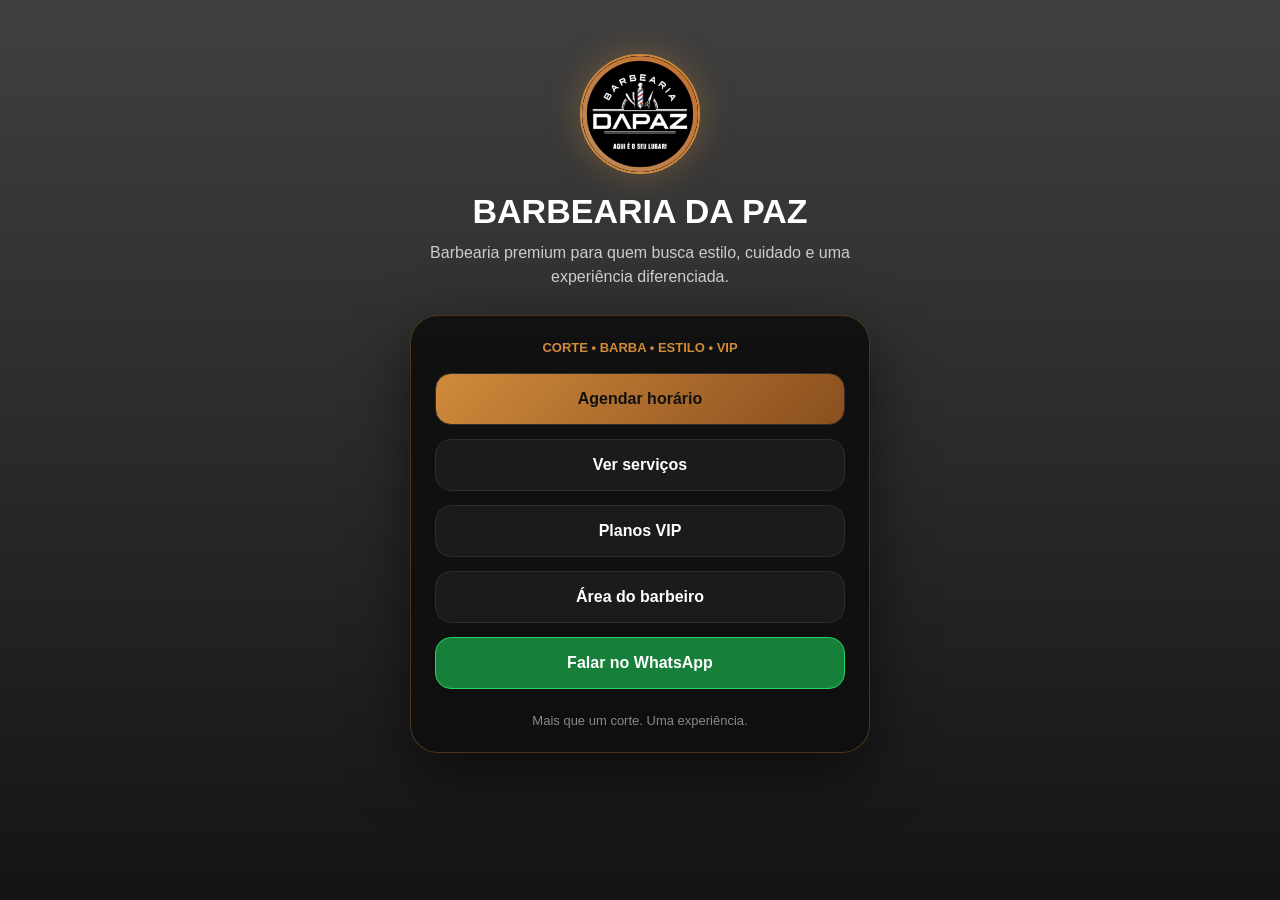
==== index.html @ eeb08673 "Initial commit" ====
<!DOCTYPE html>
<html lang="pt-BR">
<head>
<meta charset="UTF-8">
<meta name="viewport" content="width=device-width, initial-scale=1.0">

<title>Barbearia Da Paz</title>

<style>

*{
  margin:0;
  padding:0;
  box-sizing:border-box;
  font-family:Arial,sans-serif;
}

body{

  min-height:100vh;

  background:
  linear-gradient(rgba(0,0,0,.75),rgba(0,0,0,.92)),
  url("https://images.unsplash.com/photo-1585747860715-2ba37e788b70") center/cover;

  color:white;

  padding:24px;
}

.container{
  max-width:460px;
  margin:auto;
}

.logo{

  width:120px;
  height:120px;

  margin:30px auto 18px;

  border-radius:50%;

  overflow:hidden;

  border:2px solid #d08a3a;

  background:#111;

  box-shadow:0 0 35px rgba(208,138,58,.35);
}

.logo img{

  width:100%;
  height:100%;

  object-fit:cover;

  display:block;
}

h1{

  text-align:center;

  font-size:34px;

  margin-bottom:10px;
}

.subtitle{

  text-align:center;

  color:#ccc;

  margin-bottom:26px;

  line-height:1.5;
}

.card{

  background:rgba(15,15,15,.94);

  border:1px solid rgba(208,138,58,.3);

  border-radius:28px;

  padding:24px;

  box-shadow:0 20px 60px rgba(0,0,0,.55);
}

.badge{

  text-align:center;

  color:#d08a3a;

  font-size:13px;

  font-weight:bold;

  margin-bottom:18px;
}

.buttons{

  display:flex;

  flex-direction:column;

  gap:14px;
}

.btn{

  text-decoration:none;

  color:white;

  background:#1b1b1b;

  border:1px solid #2e2e2e;

  padding:16px;

  border-radius:16px;

  text-align:center;

  font-weight:bold;

  transition:.2s;
}

.btn:hover{
  transform:translateY(-2px);
}

.primary{

  background:linear-gradient(135deg,#d08a3a,#8a4f1f);

  color:#111;
}

.whatsapp{

  background:#16803a;

  border-color:#25d366;
}

.footer{

  text-align:center;

  margin-top:24px;

  color:#888;

  font-size:13px;
}

</style>
</head>

<body>

<div class="container">

  <div class="logo">
    <img src="assets/logo.png" alt="Logo Barbearia Da Paz">
  </div>

  <h1>BARBEARIA DA PAZ</h1>

  <p class="subtitle">
    Barbearia premium para quem busca estilo, cuidado e uma experiência diferenciada.
  </p>

  <div class="card">

    <p class="badge">
      CORTE • BARBA • ESTILO • VIP
    </p>

    <div class="buttons">

      <a href="agendamento.html" class="btn primary">
        Agendar horário
      </a>

      <a href="servicos.html" class="btn">
        Ver serviços
      </a>

      <a href="vip.html" class="btn">
        Planos VIP
      </a>

      <a href="login.html" class="btn">
        Área do barbeiro
      </a>

      <a
        href="https://wa.me/5591982041321"
        class="btn whatsapp"
      >
        Falar no WhatsApp
      </a>

    </div>

    <p class="footer">
      Mais que um corte. Uma experiência.
    </p>

  </div>

</div>

</body>
</html>
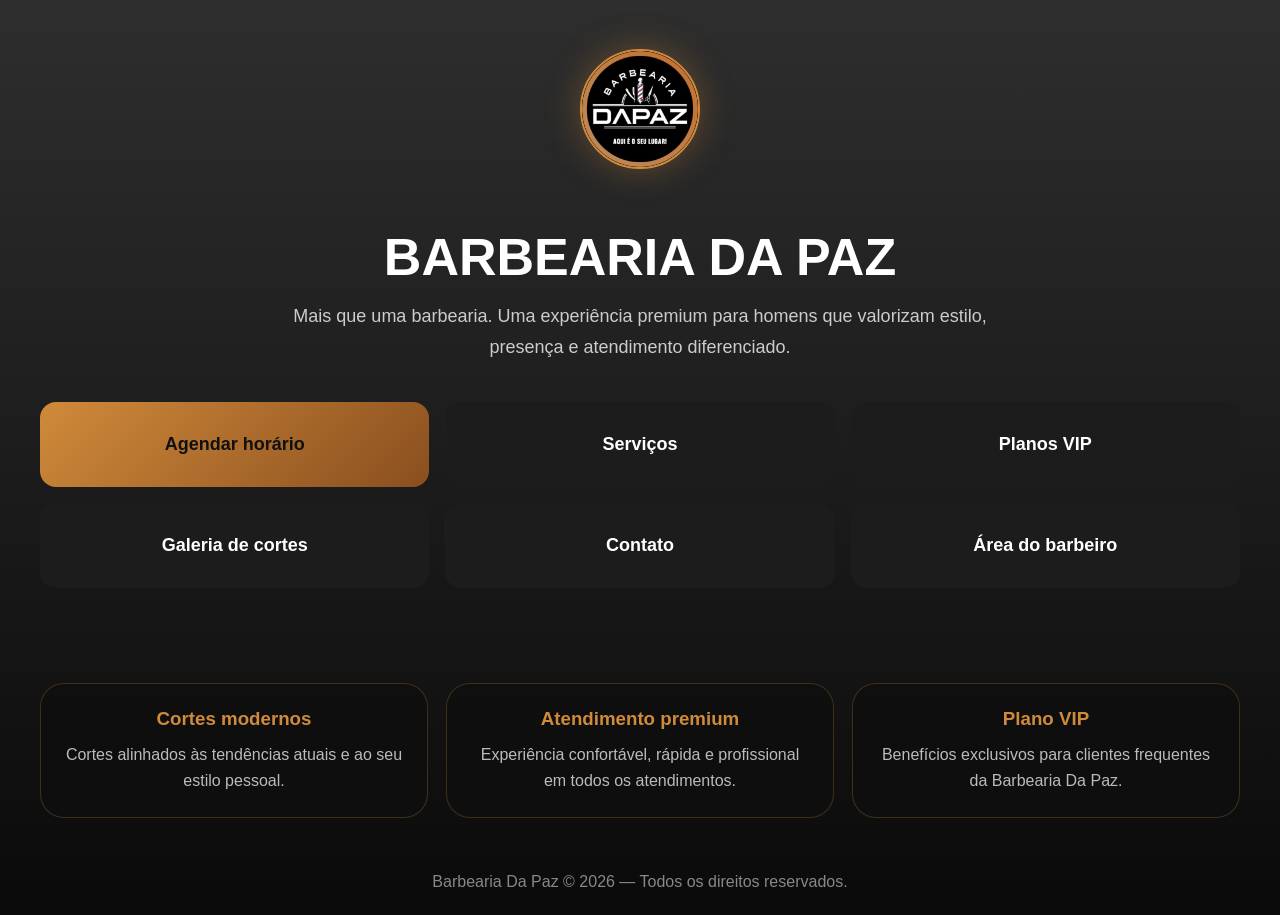
==== commit c41b28d2: "barbearia 86%" ====
--- a/index.html
+++ b/index.html
@@ -6,164 +6,128 @@
 
 <title>Barbearia Da Paz</title>
 
+<link rel="stylesheet" href="style.css">
+
 <style>
 
-*{
-  margin:0;
-  padding:0;
-  box-sizing:border-box;
-  font-family:Arial,sans-serif;
-}
-
-body{
-
-  min-height:100vh;
-
-  background:
-  linear-gradient(rgba(0,0,0,.75),rgba(0,0,0,.92)),
-  url("https://images.unsplash.com/photo-1585747860715-2ba37e788b70") center/cover;
-
+.hero{
+  text-align:center;
+  padding:40px 0;
+}
+
+.hero h1{
+  font-size:52px;
+  margin-bottom:14px;
+}
+
+.hero p{
+  color:#ccc;
+  max-width:700px;
+  margin:auto;
+  line-height:1.7;
+  font-size:18px;
+}
+
+.buttons{
+  display:grid;
+  grid-template-columns:repeat(3,1fr);
+  gap:16px;
+  margin-top:40px;
+}
+
+.btn{
+  display:flex;
+  align-items:center;
+  justify-content:center;
+  min-height:85px;
+  font-size:18px;
+  position:relative;
+  overflow:hidden;
+}
+
+.btn::before{
+  content:"";
+  position:absolute;
+  inset:0;
+
+  background:linear-gradient(
+    120deg,
+    transparent,
+    rgba(255,255,255,.12),
+    transparent
+  );
+
+  transform:translateX(-100%);
+  transition:.6s;
+}
+
+.btn:hover::before{
+  transform:translateX(100%);
+}
+
+.btn:hover{
+  transform:translateY(-5px) scale(1.02);
+}
+
+.primary{
+  background:linear-gradient(135deg,#d08a3a,#8a4f1f);
+  color:#111;
+}
+
+.secondary{
+  background:#1c1c1c;
   color:white;
-
+}
+
+.info-grid{
+  display:grid;
+  grid-template-columns:repeat(3,1fr);
+  gap:18px;
+  margin-top:55px;
+}
+
+.info-card{
+  background:rgba(15,15,15,.95);
+  border:1px solid rgba(208,138,58,.25);
+  border-radius:24px;
   padding:24px;
-}
-
-.container{
-  max-width:460px;
-  margin:auto;
-}
-
-.logo{
-
-  width:120px;
-  height:120px;
-
-  margin:30px auto 18px;
-
-  border-radius:50%;
-
-  overflow:hidden;
-
-  border:2px solid #d08a3a;
-
-  background:#111;
-
-  box-shadow:0 0 35px rgba(208,138,58,.35);
-}
-
-.logo img{
-
-  width:100%;
-  height:100%;
-
-  object-fit:cover;
-
-  display:block;
-}
-
-h1{
-
   text-align:center;
-
-  font-size:34px;
-
-  margin-bottom:10px;
-}
-
-.subtitle{
-
+  transition:.3s;
+}
+
+.info-card:hover{
+  transform:translateY(-6px);
+  border-color:#d08a3a;
+  box-shadow:0 20px 60px rgba(0,0,0,.45);
+}
+
+.info-card h3{
+  color:#d08a3a;
+  margin-bottom:12px;
+}
+
+.info-card p{
+  color:#bbb;
+  line-height:1.6;
+}
+
+.footer{
   text-align:center;
-
-  color:#ccc;
-
-  margin-bottom:26px;
-
-  line-height:1.5;
-}
-
-.card{
-
-  background:rgba(15,15,15,.94);
-
-  border:1px solid rgba(208,138,58,.3);
-
-  border-radius:28px;
-
-  padding:24px;
-
-  box-shadow:0 20px 60px rgba(0,0,0,.55);
-}
-
-.badge{
-
-  text-align:center;
-
-  color:#d08a3a;
-
-  font-size:13px;
-
-  font-weight:bold;
-
-  margin-bottom:18px;
-}
-
-.buttons{
-
-  display:flex;
-
-  flex-direction:column;
-
-  gap:14px;
-}
-
-.btn{
-
-  text-decoration:none;
-
-  color:white;
-
-  background:#1b1b1b;
-
-  border:1px solid #2e2e2e;
-
-  padding:16px;
-
-  border-radius:16px;
-
-  text-align:center;
-
-  font-weight:bold;
-
-  transition:.2s;
-}
-
-.btn:hover{
-  transform:translateY(-2px);
-}
-
-.primary{
-
-  background:linear-gradient(135deg,#d08a3a,#8a4f1f);
-
-  color:#111;
-}
-
-.whatsapp{
-
-  background:#16803a;
-
-  border-color:#25d366;
-}
-
-.footer{
-
-  text-align:center;
-
-  margin-top:24px;
-
+  margin-top:55px;
   color:#888;
-
-  font-size:13px;
+}
+
+@media(max-width:900px){
+
+  .buttons,
+  .info-grid{
+    grid-template-columns:1fr;
+  }
+
+  .hero h1{
+    font-size:38px;
+  }
+
 }
 
 </style>
@@ -177,16 +141,12 @@
     <img src="assets/logo.png" alt="Logo Barbearia Da Paz">
   </div>
 
-  <h1>BARBEARIA DA PAZ</h1>
-
-  <p class="subtitle">
-    Barbearia premium para quem busca estilo, cuidado e uma experiência diferenciada.
-  </p>
-
-  <div class="card">
-
-    <p class="badge">
-      CORTE • BARBA • ESTILO • VIP
+  <div class="hero">
+
+    <h1>BARBEARIA DA PAZ</h1>
+
+    <p>
+      Mais que uma barbearia. Uma experiência premium para homens que valorizam estilo, presença e atendimento diferenciado.
     </p>
 
     <div class="buttons">
@@ -195,32 +155,61 @@
         Agendar horário
       </a>
 
-      <a href="servicos.html" class="btn">
-        Ver serviços
-      </a>
-
-      <a href="vip.html" class="btn">
+      <a href="servicos.html" class="btn secondary">
+        Serviços
+      </a>
+
+      <a href="vip.html" class="btn secondary">
         Planos VIP
       </a>
 
-      <a href="login.html" class="btn">
+      <a href="galeria.html" class="btn secondary">
+        Galeria de cortes
+      </a>
+
+      <a href="contato.html" class="btn secondary">
+        Contato
+      </a>
+
+      <a href="login.html" class="btn secondary">
         Área do barbeiro
       </a>
 
-      <a
-        href="https://wa.me/5591982041321"
-        class="btn whatsapp"
-      >
-        Falar no WhatsApp
-      </a>
-
-    </div>
-
-    <p class="footer">
-      Mais que um corte. Uma experiência.
-    </p>
+    </div>
 
   </div>
+
+  <div class="info-grid">
+
+    <div class="info-card">
+      <h3>Cortes modernos</h3>
+
+      <p>
+        Cortes alinhados às tendências atuais e ao seu estilo pessoal.
+      </p>
+    </div>
+
+    <div class="info-card">
+      <h3>Atendimento premium</h3>
+
+      <p>
+        Experiência confortável, rápida e profissional em todos os atendimentos.
+      </p>
+    </div>
+
+    <div class="info-card">
+      <h3>Plano VIP</h3>
+
+      <p>
+        Benefícios exclusivos para clientes frequentes da Barbearia Da Paz.
+      </p>
+    </div>
+
+  </div>
+
+  <p class="footer">
+    Barbearia Da Paz © 2026 — Todos os direitos reservados.
+  </p>
 
 </div>
 
--- a/style.css
+++ b/style.css
@@ -0,0 +1,199 @@
+*{
+  margin:0;
+  padding:0;
+  box-sizing:border-box;
+  font-family:Arial,sans-serif;
+}
+
+body{
+  min-height:100vh;
+
+  background:
+  linear-gradient(rgba(0,0,0,.82),rgba(0,0,0,.96)),
+  url("https://images.unsplash.com/photo-1503951914875-452162b0f3f1") center/cover fixed;
+
+  color:white;
+
+  padding:24px;
+}
+
+.container{
+  max-width:1200px;
+  margin:auto;
+
+  animation:entrada .8s ease;
+}
+
+@keyframes entrada{
+
+  from{
+    opacity:0;
+    transform:translateY(30px);
+  }
+
+  to{
+    opacity:1;
+    transform:translateY(0);
+  }
+
+}
+
+.logo{
+
+  width:120px;
+  height:120px;
+
+  margin:25px auto 18px;
+
+  border-radius:50%;
+
+  overflow:hidden;
+
+  border:2px solid #d08a3a;
+
+  background:#111;
+
+  box-shadow:0 0 35px rgba(208,138,58,.35);
+
+  animation:pulse 2.5s infinite;
+}
+
+.logo img{
+
+  width:100%;
+  height:100%;
+
+  object-fit:cover;
+
+  display:block;
+}
+
+@keyframes pulse{
+
+  0%{
+    box-shadow:0 0 20px rgba(208,138,58,.25);
+  }
+
+  50%{
+    box-shadow:0 0 55px rgba(208,138,58,.6);
+  }
+
+  100%{
+    box-shadow:0 0 20px rgba(208,138,58,.25);
+  }
+
+}
+
+h1{
+  text-align:center;
+  margin-bottom:10px;
+}
+
+.subtitle{
+
+  text-align:center;
+
+  color:#ccc;
+
+  margin-bottom:24px;
+
+  line-height:1.6;
+}
+
+.card,
+.plan,
+.service,
+.lista{
+
+  background:rgba(15,15,15,.95);
+
+  border:1px solid rgba(208,138,58,.28);
+
+  border-radius:28px;
+
+  padding:24px;
+
+  transition:.35s;
+}
+
+.card:hover,
+.plan:hover,
+.service:hover{
+
+  transform:translateY(-6px);
+
+  border-color:#d08a3a;
+
+  box-shadow:0 20px 60px rgba(0,0,0,.55);
+}
+
+.btn,
+button{
+
+  border:none;
+
+  padding:16px;
+
+  border-radius:16px;
+
+  font-weight:bold;
+
+  cursor:pointer;
+
+  transition:.25s;
+
+  text-decoration:none;
+}
+
+.btn:hover,
+button:hover{
+
+  transform:translateY(-3px);
+}
+
+.primary{
+
+  background:linear-gradient(135deg,#d08a3a,#8a4f1f);
+
+  color:#111;
+}
+
+.secondary{
+
+  background:#222;
+
+  color:white;
+}
+
+input,
+select{
+
+  width:100%;
+
+  padding:15px;
+
+  border:none;
+
+  border-radius:16px;
+
+  background:#1e1e1e;
+
+  color:white;
+
+  font-size:15px;
+}
+
+.grid{
+
+  display:grid;
+
+  gap:20px;
+}
+
+@media(max-width:900px){
+
+  .grid{
+    grid-template-columns:1fr !important;
+  }
+
+}
